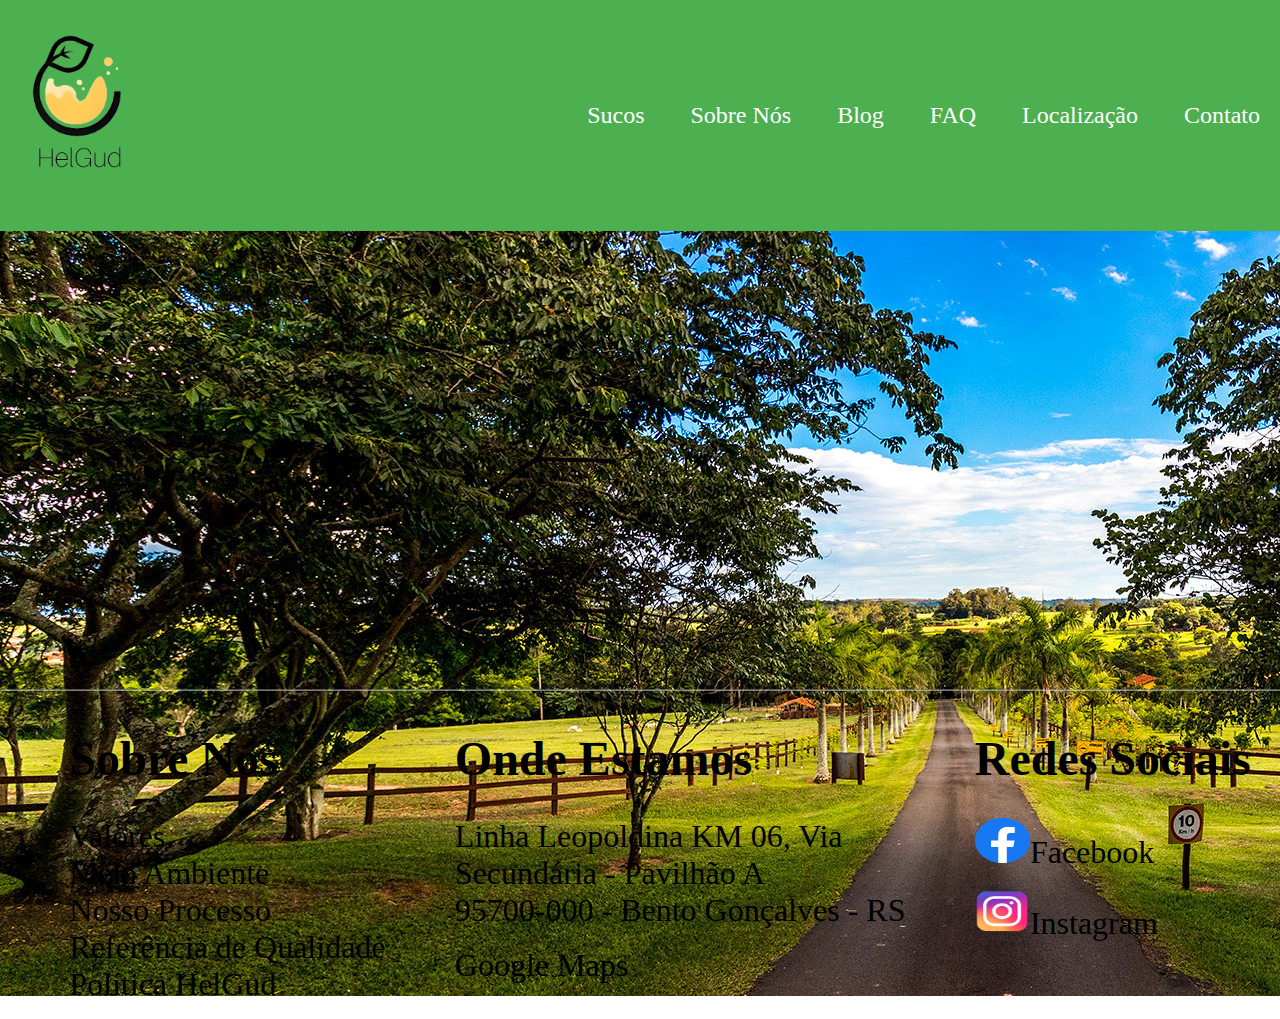
==== index2.html @ fcbd0da1 "helgud" ====
<!DOCTYPE html>
<html lang="pt-br">
<head>
    <meta charset="UTF-8">
    <meta http-equiv="X-UA-Compatible" content="IE=edge">
    <meta name="viewport" content="width=device-width, initial-scale=1.0">
    <link rel="stylesheet" href="style.css">
    <title>HelGud</title>
</head>
<body>
    <div class="header">
        <div>
            <img src="/imagens/HelGud-removebg-preview.png" alt="Logo HelGud">
        </div>

    <nav>
        <ul>
            <li><a href="#"></a>Sucos</li>
            <li><a href="#"></a>Sobre Nós</li>
            <li><a href="#"></a>Blog</li>
            <li><a href="#"></a>FAQ</li>
            <li><a href="#"></a>Localização</li>
            <li><a href="#"></a>Contato</li>
        </ul>
    </nav>
    </div>

    <div class="banner2">
        <img src="/imagens/fazenda.jpg" alt="Fazenda">
    </div>

    <hr class="divisor">
    <div class="footer">
        <nav>
            <ul>
                <h1 class="footer-titulo">Sobre Nós</h1>
                <li class="footer-texto"><a href="#"></a>Valores</li>
                <li class="footer-texto"><a href="#"></a>Meio Ambiente</li>
                <li class="footer-texto"><a href="#"></a>Nosso Processo</li>
                <li class="footer-texto"><a href="#"></a>Referência de Qualidade</li>
                <li class="footer-texto"><a href="#"></a>Política HelGud</li>
            </ul>
        </nav>

        <nav>
            <ul>
                <h1 class="footer-titulo">Onde Estamos</h1>
                <li class="footer-texto"><a href="#"></a>Linha Leopoldina KM 06, Via<br> Secundária - Pavilhão A<br> 95700-000 - Bento Gonçalves - RS</li><br>
                <li class="footer-texto"><a href="#"></a>Google Maps</li>
            </ul>
        </nav>

        <nav>
            <ul>
                <h1 class="footer-titulo">Redes Sociais</h1>
                <li class="footer-texto"><a href="#"></a><img src="/imagens/facelogo.png" alt="Logo Facebook">Facebook</li><br>
                <li class="footer-texto"><a href="#"></a><img src="/imagens/instalogo.jpg" alt="Logo Instagram">Instagram</li>
            </ul>
        </nav>
    </div>
</body>
</html>
---- style.css ----
@import url('https://fonts.googleapis.com/css2?family=Adamina&family=Bubbler+One&display=swap');
body{
    width: 100%;
    height: 100vh;
    margin: 0 auto;
    padding: 0;
}

.header{
    background-color: #4CAF50;
    align-items: center;
    display: flex;
    justify-content: space-between;
    color: white;
    font-size: 150%;
}

.header img{
    width: 100%;
    height: 25vh;
}


.header ul li{
    display: inline-block;
    padding: 15px 20px;
}

.banner{
    background: url(/imagens/sucobanner.jpg);
    width: 100%;
    height: 115vh;
    background-repeat: no-repeat;
    background-size: cover;
    color: white;
    text-align: center;
    font-size: 300%;
    font-family: 'Adamina';
}

.cabecalho{
    display: flex;
    justify-content: space-evenly;
    font-size: 250%;
    font-family: 'Bubbler One';
}

.cabecalho img{
    width: 100%;
    height: 40vh;
    margin-top: 22%;
}

.cabecalho-imagem{
    margin-top: 5%;
}

.divisor{
    opacity: 0.5;
}

.cabecalho2{
    display: flex;
    text-align: center;
    margin-top: 4%;
}

.block{
    display: block;
    margin-left: 5%;
}

.cabecalho2-titulo{
    color: #DFB744;
    font-size: 270%;
}

.cabecalho2-texto{
    color: #4CAF50;
    font-size: 200%;
}

.cabecalho2-preco{
    font-size: 320%;
    margin-top: 15%;
}

.footer{
    display: flex;
    justify-content: space-evenly;
}

.footer img{
    width: 20%;
    height: 5vh;
}

.footer ul li{
    list-style: none;
}

.footer-titulo{
    font-size: 300%;
}

.footer-texto{
    font-size: 200%;
}

.banner2{
    width: 100%;
    height: 50vh;
}
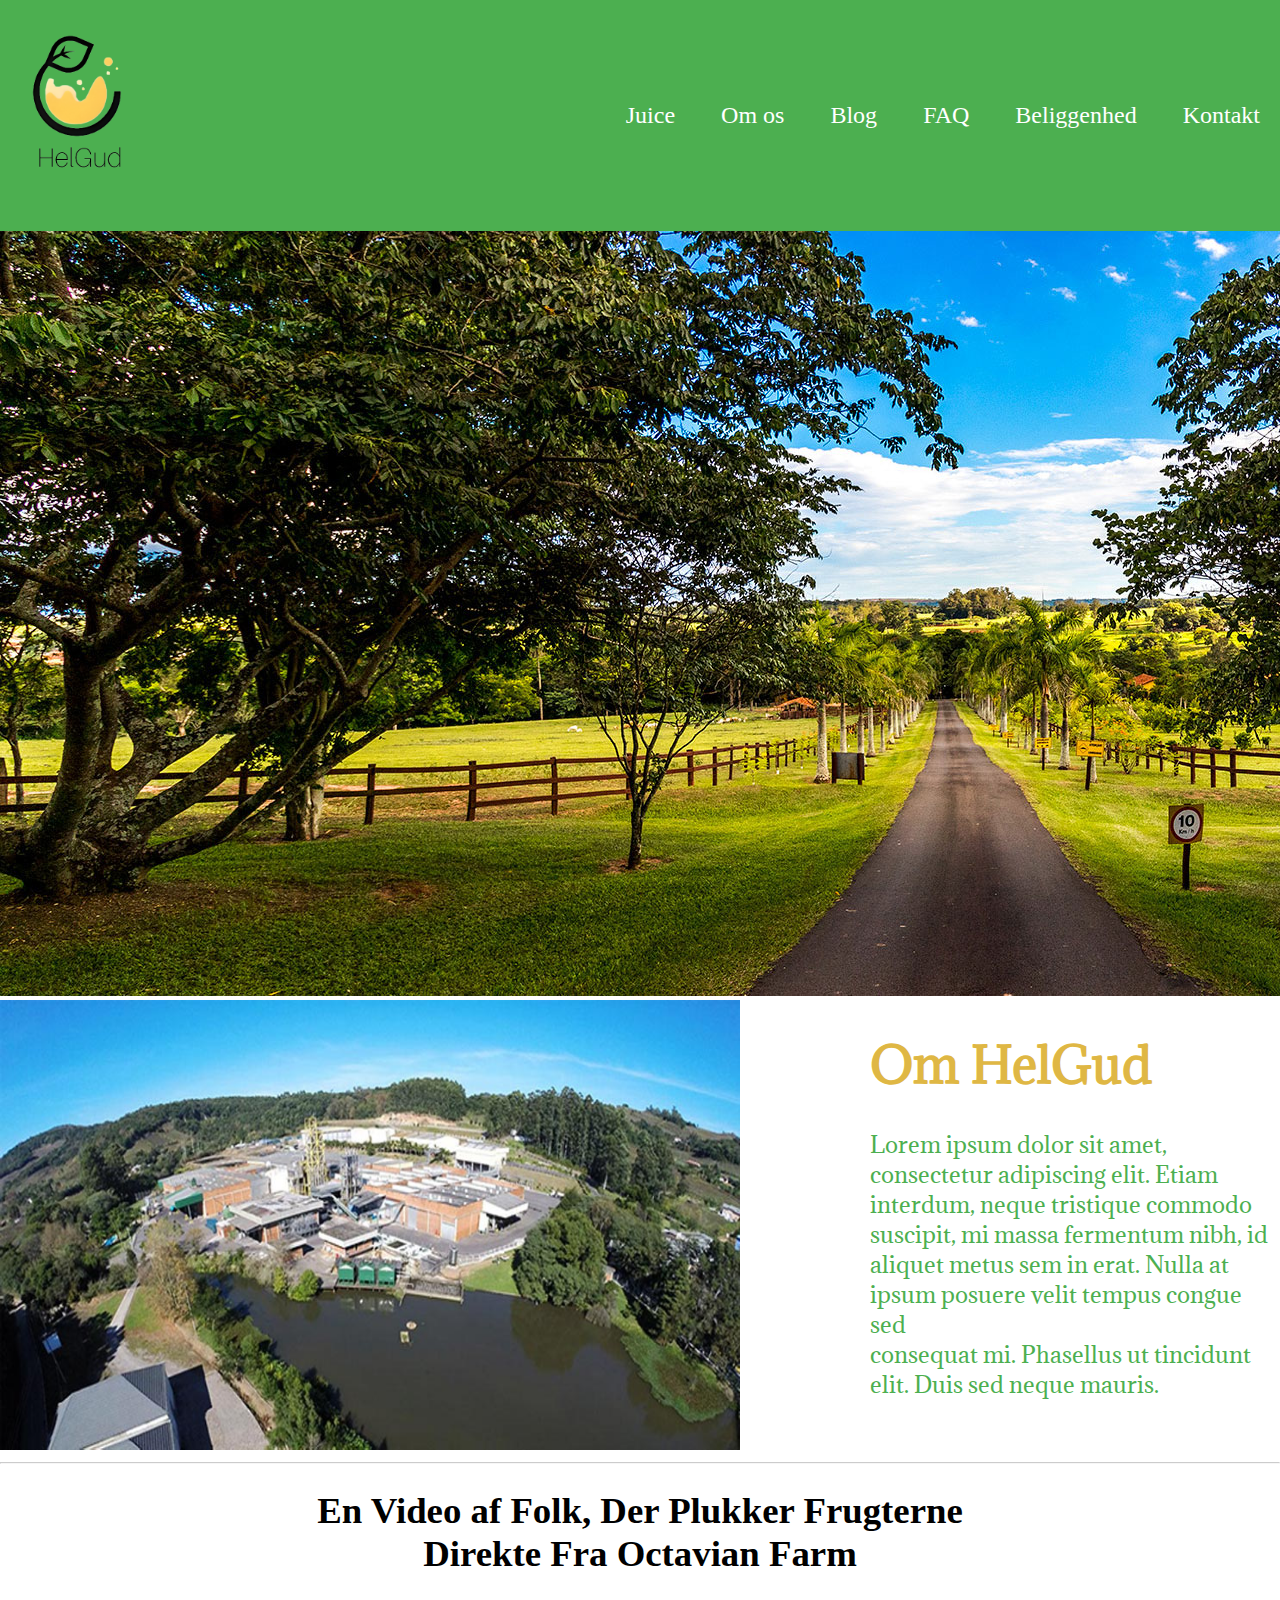
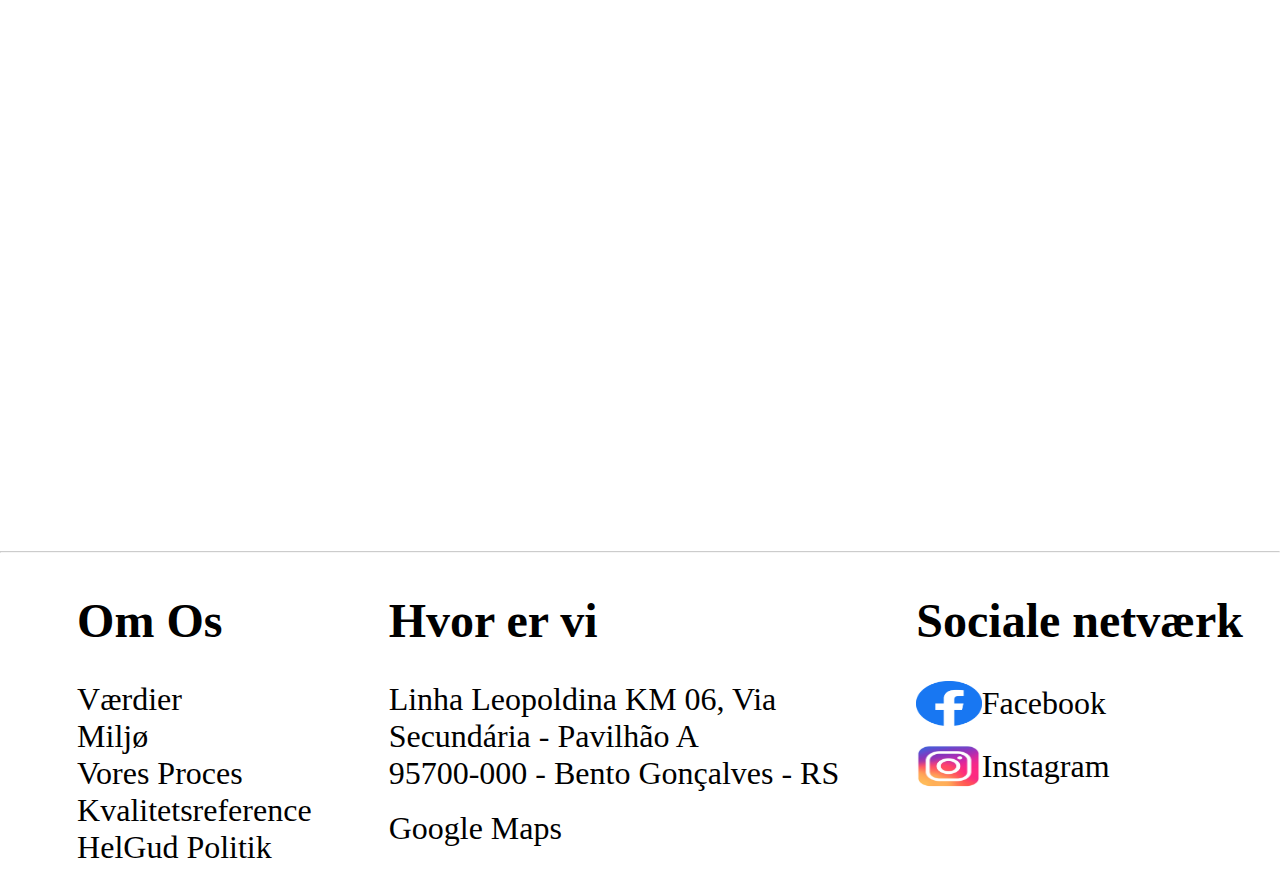
==== commit adc4f200: "helgud" ====
--- a/index2.html
+++ b/index2.html
@@ -5,7 +5,7 @@
     <meta http-equiv="X-UA-Compatible" content="IE=edge">
     <meta name="viewport" content="width=device-width, initial-scale=1.0">
     <link rel="stylesheet" href="style.css">
-    <title>HelGud</title>
+    <title>Document</title>
 </head>
 <body>
     <div class="header">
@@ -15,36 +15,57 @@
 
     <nav>
         <ul>
-            <li><a href="#"></a>Sucos</li>
-            <li><a href="#"></a>Sobre Nós</li>
+            <li><a href="#"></a>Juice</li>
+            <li><a href="#"></a>Om os</li>
             <li><a href="#"></a>Blog</li>
             <li><a href="#"></a>FAQ</li>
-            <li><a href="#"></a>Localização</li>
-            <li><a href="#"></a>Contato</li>
+            <li><a href="#"></a>Beliggenhed</li>
+            <li><a href="#"></a>Kontakt</li>
         </ul>
     </nav>
     </div>
 
-    <div class="banner2">
-        <img src="/imagens/fazenda.jpg" alt="Fazenda">
+    <div>
+        <img src="/imagens/fazenda.jpg" alt="Fazenda Otaviano">
+    </div>
+
+    <div class="sobrehelgud">
+        <div>
+            <img src="/imagens/fabric.jpg" alt="Fabrica da Fazenda Otaviano">
+        </div>
+
+        <div class="sobrehelgud-info">
+            <h1 class="sobrehelgud-titulo">Om HelGud</h1>
+            <p class="sobrehelgud-texto">Lorem ipsum dolor sit amet,<br> consectetur adipiscing elit. Etiam<br> interdum, neque tristique commodo<br> suscipit, mi massa fermentum nibh, id<br> aliquet metus sem in erat. Nulla at<br> ipsum posuere velit tempus congue sed<br> consequat mi. Phasellus ut tincidunt<br> elit. Duis sed neque mauris.</p>
+        </div>
     </div>
 
     <hr class="divisor">
+
+    <div class="colhendo">
+        <h1 class="colhendo-texto">En Video af Folk, Der Plukker Frugterne<br> Direkte Fra Octavian Farm</h1>
+        <div>
+            <iframe src="https://www.youtube.com/embed/tYFcv1OVIVM" title="YouTube video player" frameborder="0" allow="accelerometer; autoplay; clipboard-write; encrypted-media; gyroscope; picture-in-picture" allowfullscreen></iframe>
+        </div>
+    </div>
+
+    <hr class="divisor">
+
     <div class="footer">
         <nav>
             <ul>
-                <h1 class="footer-titulo">Sobre Nós</h1>
-                <li class="footer-texto"><a href="#"></a>Valores</li>
-                <li class="footer-texto"><a href="#"></a>Meio Ambiente</li>
-                <li class="footer-texto"><a href="#"></a>Nosso Processo</li>
-                <li class="footer-texto"><a href="#"></a>Referência de Qualidade</li>
-                <li class="footer-texto"><a href="#"></a>Política HelGud</li>
+                <h1 class="footer-titulo">Om Os</h1>
+                <li class="footer-texto"><a href="#"></a>Værdier</li>
+                <li class="footer-texto"><a href="#"></a>Miljø</li>
+                <li class="footer-texto"><a href="#"></a>Vores Proces</li>
+                <li class="footer-texto"><a href="#"></a>Kvalitetsreference<d/li>
+                <li class="footer-texto"><a href="#"></a>HelGud Politik</li>
             </ul>
         </nav>
 
         <nav>
             <ul>
-                <h1 class="footer-titulo">Onde Estamos</h1>
+                <h1 class="footer-titulo">Hvor er vi</h1>
                 <li class="footer-texto"><a href="#"></a>Linha Leopoldina KM 06, Via<br> Secundária - Pavilhão A<br> 95700-000 - Bento Gonçalves - RS</li><br>
                 <li class="footer-texto"><a href="#"></a>Google Maps</li>
             </ul>
@@ -52,7 +73,7 @@
 
         <nav>
             <ul>
-                <h1 class="footer-titulo">Redes Sociais</h1>
+                <h1 class="footer-titulo">Sociale netværk</h1>
                 <li class="footer-texto"><a href="#"></a><img src="/imagens/facelogo.png" alt="Logo Facebook">Facebook</li><br>
                 <li class="footer-texto"><a href="#"></a><img src="/imagens/instalogo.jpg" alt="Logo Instagram">Instagram</li>
             </ul>
--- a/style.css
+++ b/style.css
@@ -105,9 +105,44 @@
 
 .footer-texto{
     font-size: 200%;
+    display: flex;
+    align-items: center;
 }
 
-.banner2{
-    width: 100%;
+.sobrehelgud{
+    display: flex;
+}
+
+.sobrehelgud img{
+    width: 85%;
     height: 50vh;
+}
+
+.sobrehelgud-info{
+    display: block;
+}
+
+.sobrehelgud-titulo{
+    color: #DFB744;
+    font-size: 300%;
+    font-family: 'Adamina';
+}
+
+.sobrehelgud-texto{
+    font-family: 'Adamina';
+    color: #4CAF50;
+    font-size: 140%;
+}
+
+.colhendo{
+    text-align: center;
+}
+
+.colhendo-texto{
+    font-size: 230%;
+}
+
+.colhendo iframe{
+    width: 60%;
+    height: 60vh;
 }